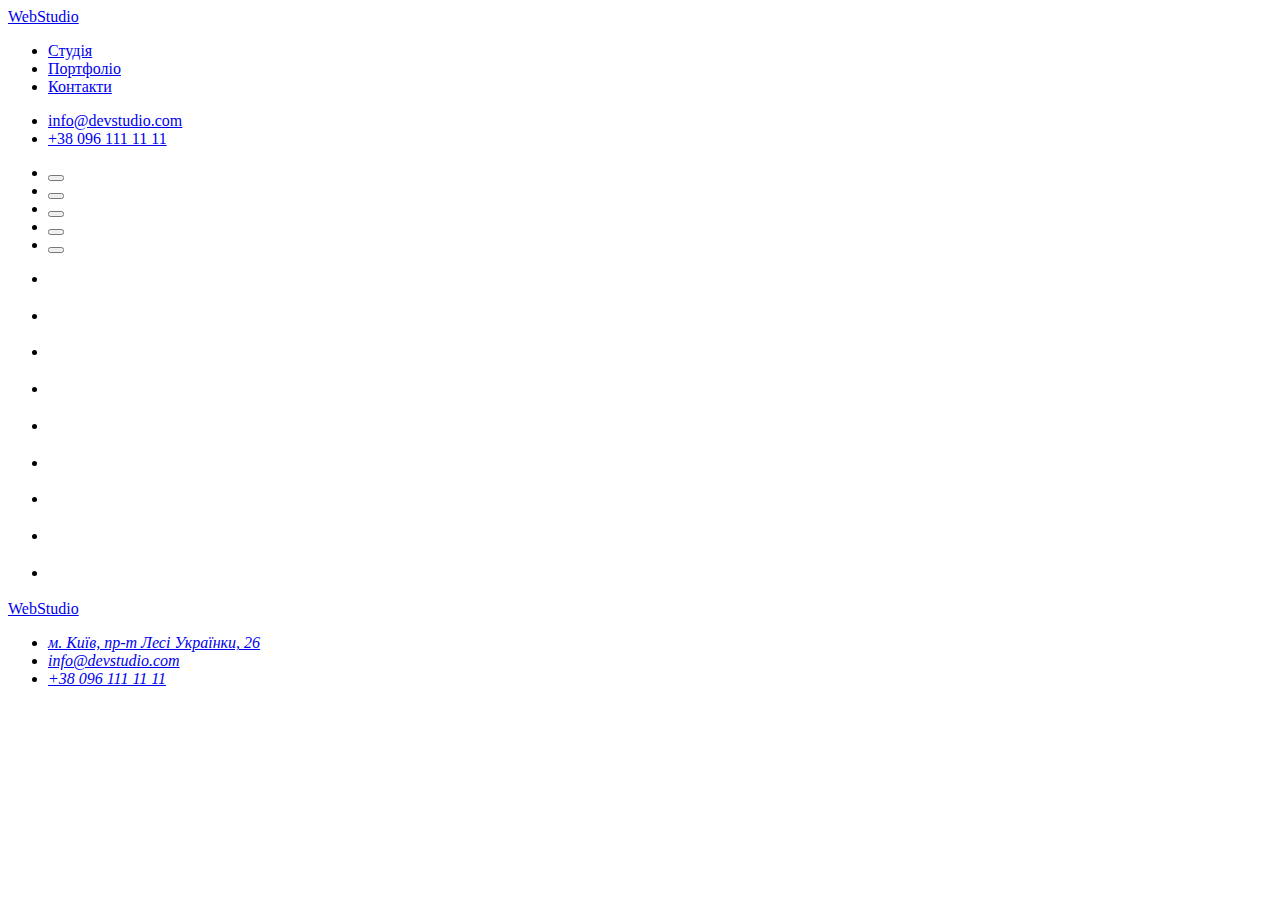
==== portfolio.html @ fc8176ef "Add files via upload" ====
<!DOCTYPE html>
<html lang="uk">
  <head>
    <meta charset="UTF-8" />
    <meta http-equiv="X-UA-Compatible" content="IE=edge" />
    <meta name="viewport" content="width=device-width, initial-scale=1.0" />
    <title>Портфоліо</title>
  </head>
  <body>
    <header>
      <nav>
        <a href="./index.html">WebStudio</a>
        <ul>
          <li><a href="./index.html">Студія</a></li>
          <li><a href="./portfolio.html">Портфоліо</a></li>
          <li><a href="#">Контакти</a></li>
        </ul>
      </nav>
      <ul>
        <li><a href="mailto:info@devstudio.com">info@devstudio.com</a></li>
        <li><a href="tel:+380961111111">+38 096 111 11 11</a></li>
      </ul>
    </header>
    <main>
        <section>
            <ul>
                <li><button type="button"></button></li>
                <li><button type="button"></button></li>
                <li><button type="button"></button></li>
                <li><button type="button"></button></li>
                <li><button type="button"></button></li>
            </ul>
        </section>
      <section><ul>
        <li>
            <img src="" alt="">
            <h3></h3>
            <p></p>
        </li>
        <li>
            <img src="" alt="">
            <h3></h3>
            <p></p>
        </li>
        <li>
            <img src="" alt="">
            <h3></h3>
            <p></p>
        </li>
        <li>
            <img src="" alt="">
            <h3></h3>
            <p></p>
        </li>
        <li>
            <img src="" alt="">
            <h3></h3>
            <p></p>
        </li>
        <li>
            <img src="" alt="">
            <h3></h3>
            <p></p>
        </li>
        <li>
            <img src="" alt="">
            <h3></h3>
            <p></p>
        </li>
        <li>
            <img src="" alt="">
            <h3></h3>
            <p></p>
        </li>
        <li>
            <img src="" alt="">
            <h3></h3>
            <p></p>
        </li>
      </ul></section>
    </main>
    <footer>
      <a href="./index.html">WebStudio</a>
      <address>
        <ul>
          <li>
            <a
              href="https://goo.gl/maps/CPtrU1FHBa2aNyZL9"
              target="_blank"
              rel="noopener noreferrer nofollow"
              >м. Київ, пр-т Лесі Українки, 26</a
            >
          </li>
          <li><a href="mailto:info@devstudio.com">info@devstudio.com</a></li>
          <li><a href="tel:+380961111111">+38 096 111 11 11</a></li>
        </ul>
      </address>
    </footer>
  </body>
</html>
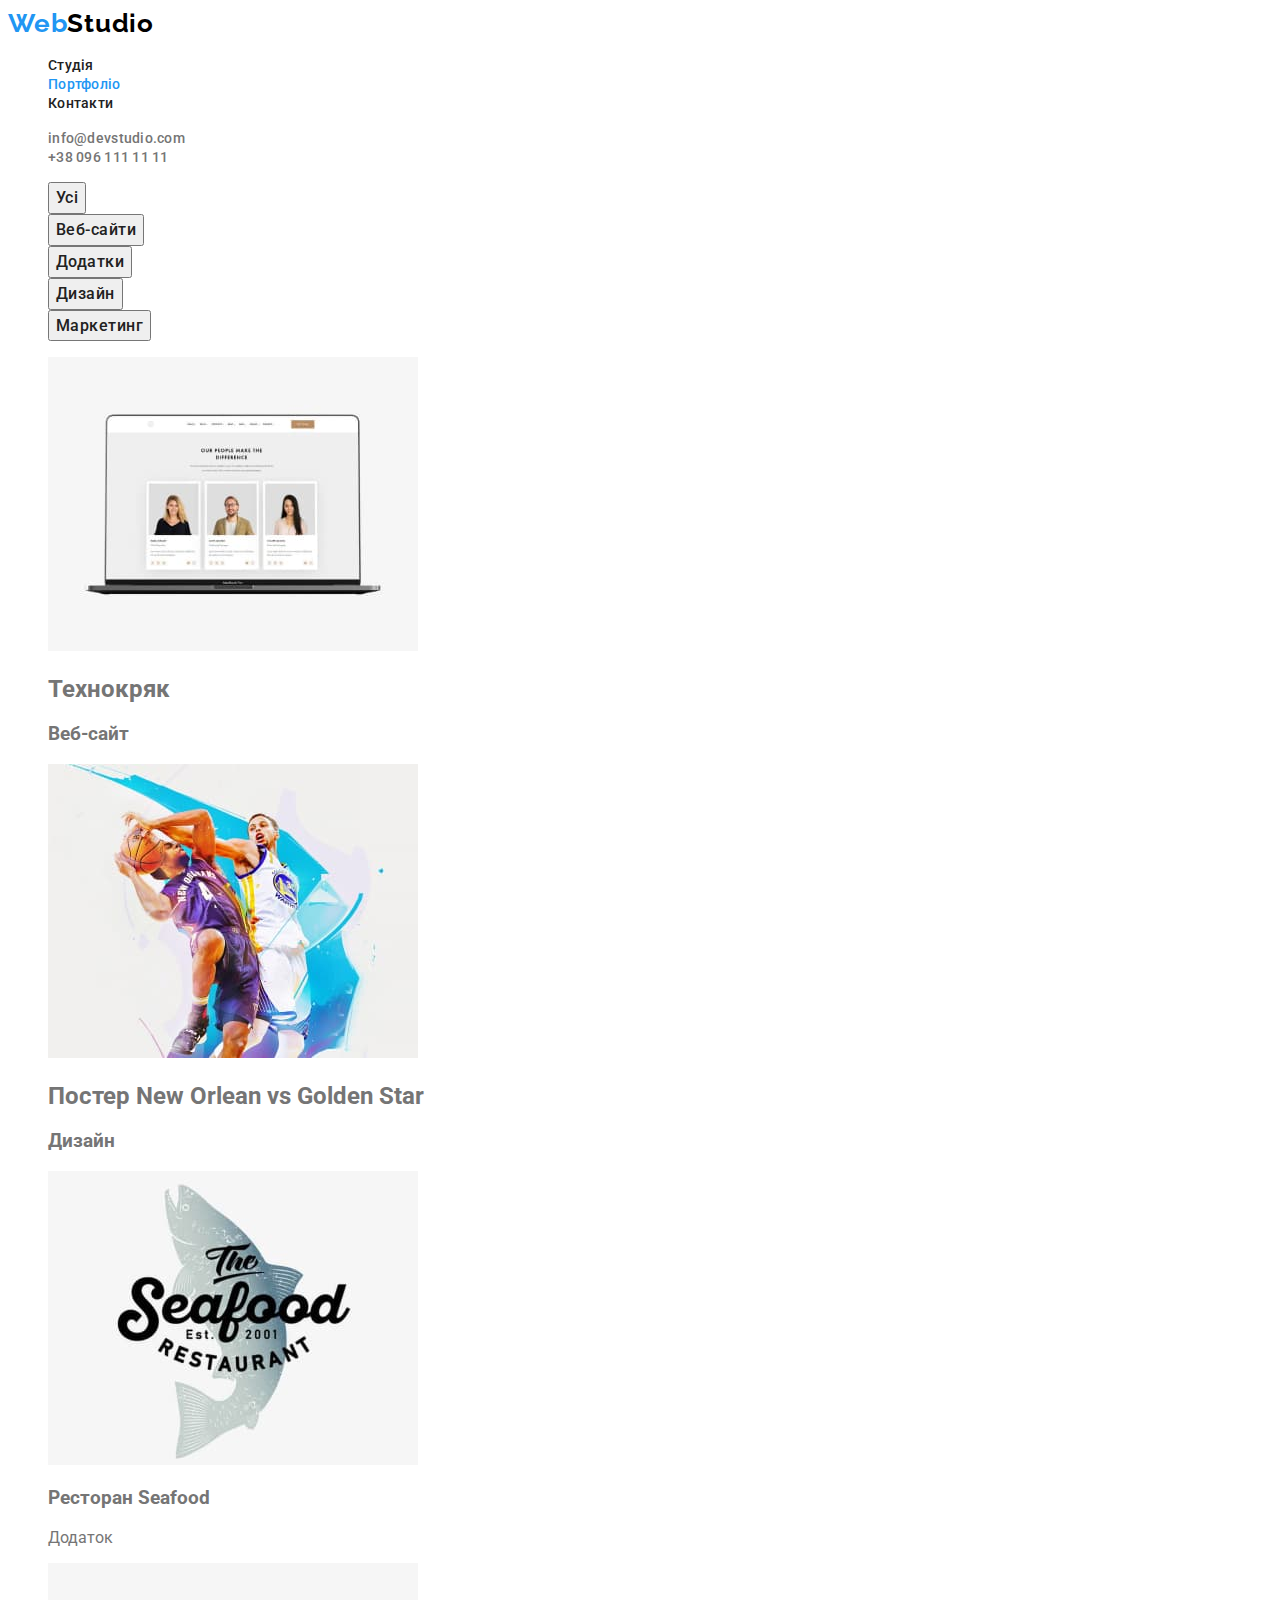
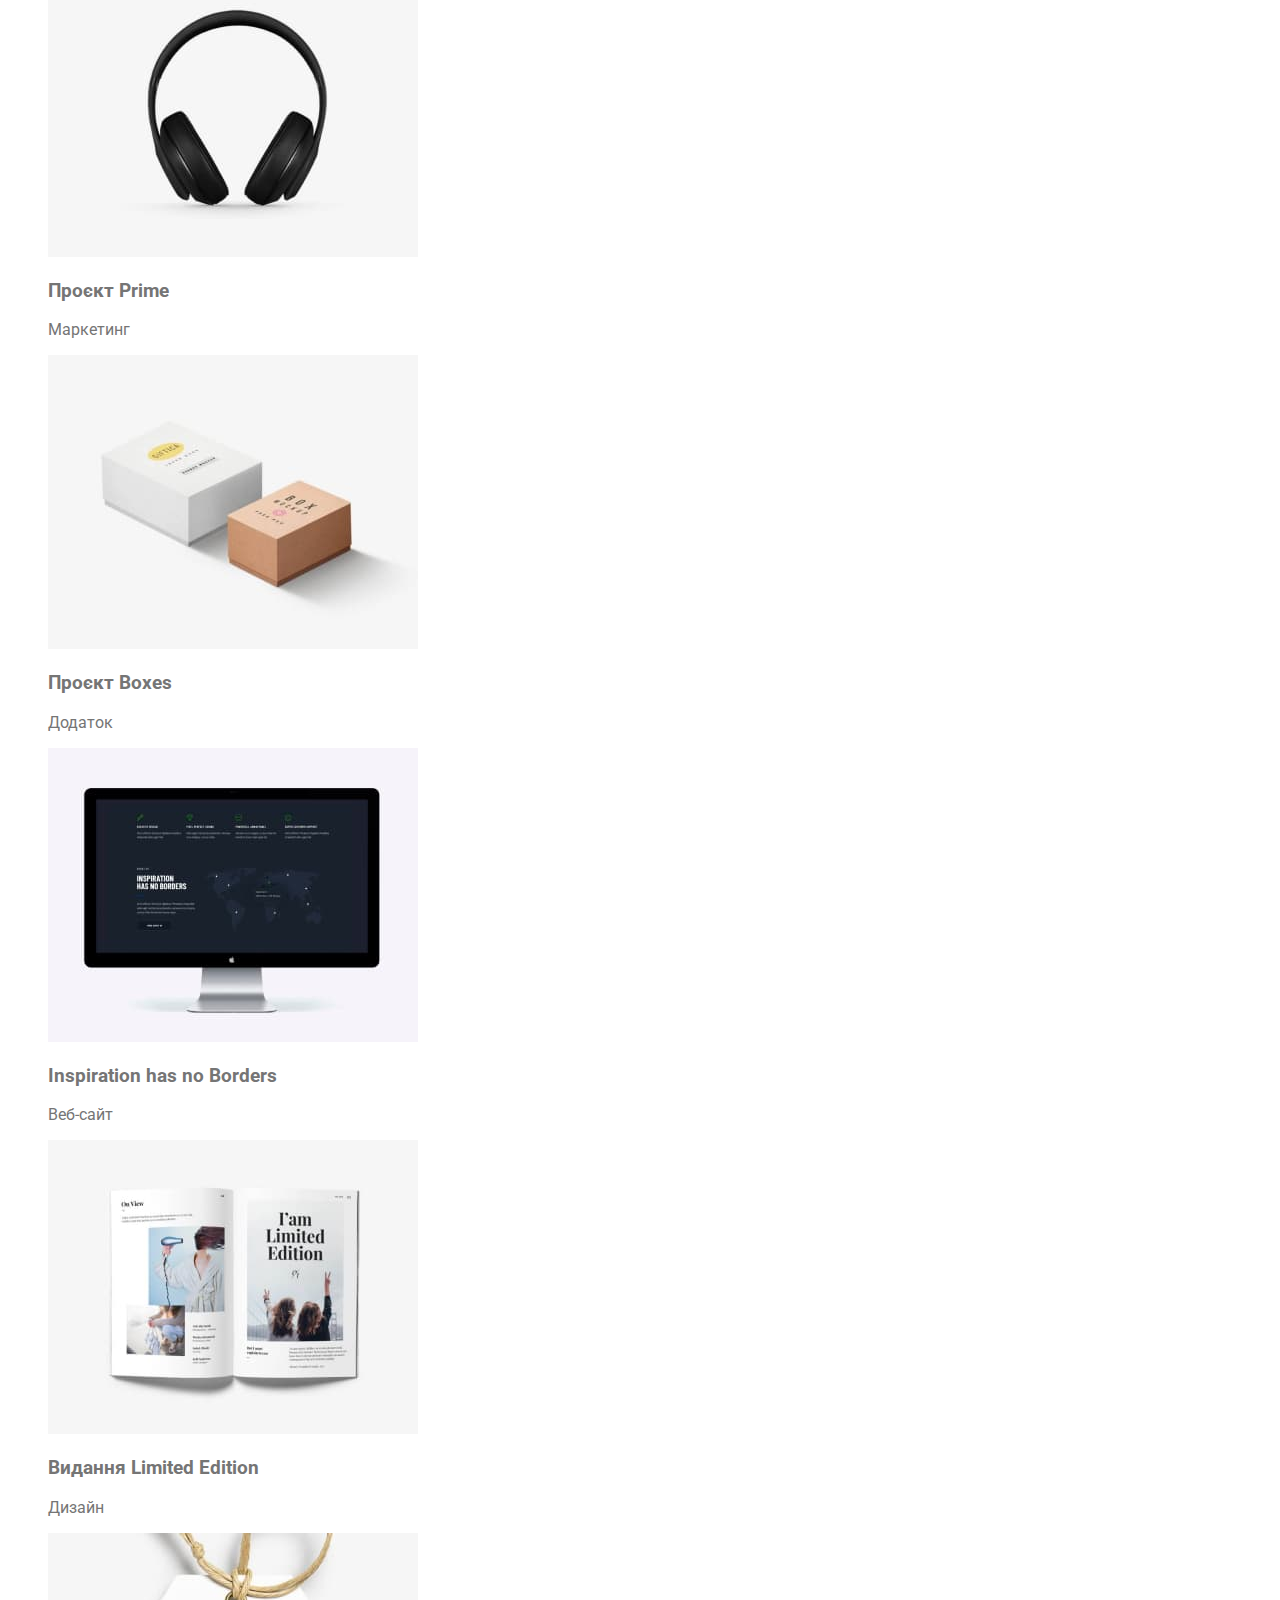
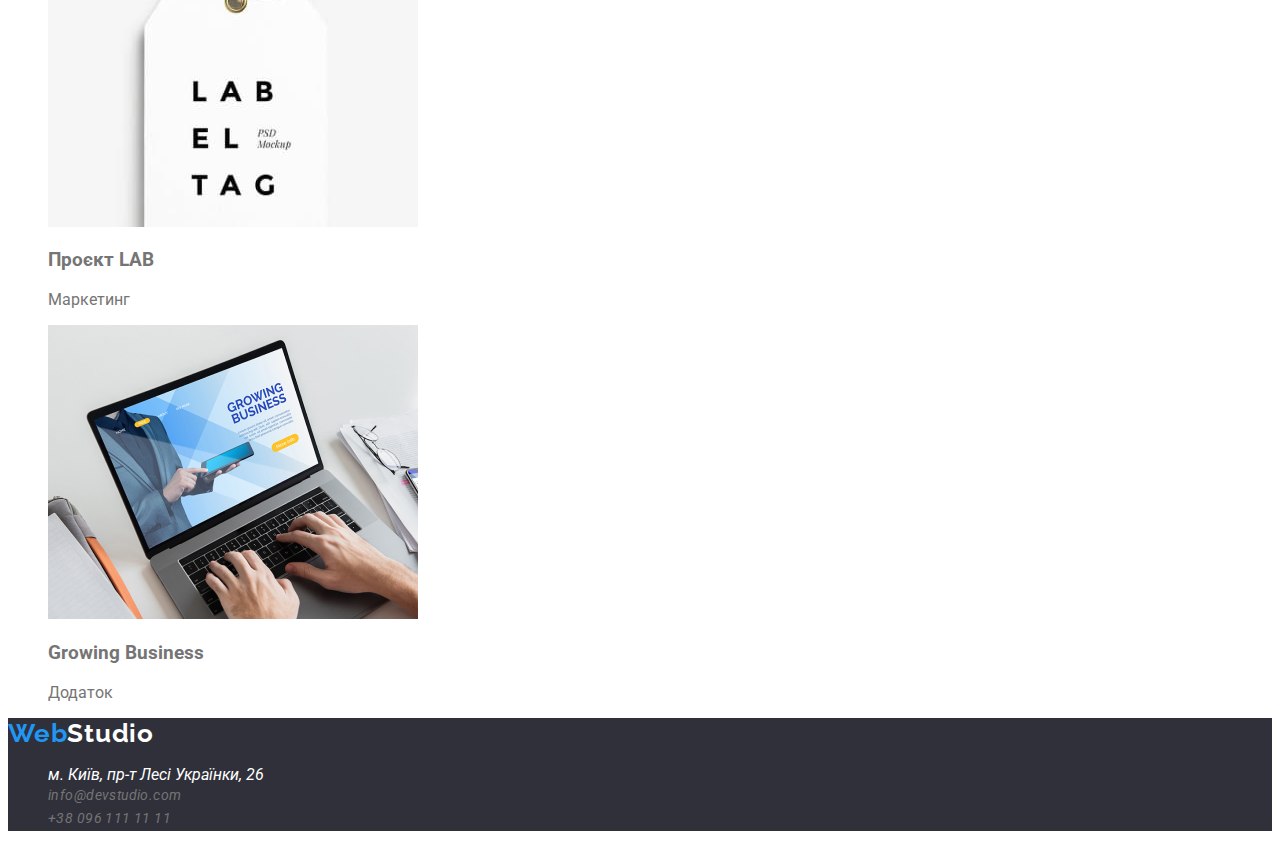
==== commit 64092b2f: "ДЗ-2 первый вариант" ====
--- a/portfolio.html
+++ b/portfolio.html
@@ -5,96 +5,134 @@
     <meta http-equiv="X-UA-Compatible" content="IE=edge" />
     <meta name="viewport" content="width=device-width, initial-scale=1.0" />
     <title>Портфоліо</title>
+    <link rel="preconnect" href="https://fonts.googleapis.com" />
+    <link rel="preconnect" href="https://fonts.gstatic.com" crossorigin />
+    <link
+      href="https://fonts.googleapis.com/css2?family=Montserrat:wght@400;700&family=Raleway:wght@700&family=Roboto:wght@400;500;700;900&display=swap"
+      rel="stylesheet"
+    />
+    <link rel="stylesheet" href="./css/styles.css" />
   </head>
-  <body>
+  <body class="page">
     <header>
-      <nav>
-        <a href="./index.html">WebStudio</a>
-        <ul>
-          <li><a href="./index.html">Студія</a></li>
-          <li><a href="./portfolio.html">Портфоліо</a></li>
-          <li><a href="#">Контакти</a></li>
+      <nav class="navigation">
+        <a href="./index.html" class="logo"
+          >Web<span class="span-logo">Studio</span></a
+        >
+        <ul class="site-navigation list">
+          <li><a href="./index.html" class="link">Студія</a></li>
+          <li><a href="./portfolio.html" class="link current">Портфоліо</a></li>
+          <li><a href="#" class="link">Контакти</a></li>
         </ul>
       </nav>
-      <ul>
-        <li><a href="mailto:info@devstudio.com">info@devstudio.com</a></li>
-        <li><a href="tel:+380961111111">+38 096 111 11 11</a></li>
+      <ul class="contacts list">
+        <li>
+          <a href="mailto:info@devstudio.com" class="contacts-link"
+            >info@devstudio.com</a
+          >
+        </li>
+        <li>
+          <a href="tel:+380961111111" class="contacts-link"
+            >+38 096 111 11 11</a
+          >
+        </li>
       </ul>
     </header>
     <main>
-        <section>
-            <ul>
-                <li><button type="button"></button></li>
-                <li><button type="button"></button></li>
-                <li><button type="button"></button></li>
-                <li><button type="button"></button></li>
-                <li><button type="button"></button></li>
-            </ul>
-        </section>
-      <section><ul>
-        <li>
-            <img src="" alt="">
-            <h3></h3>
-            <p></p>
-        </li>
-        <li>
-            <img src="" alt="">
-            <h3></h3>
-            <p></p>
-        </li>
-        <li>
-            <img src="" alt="">
-            <h3></h3>
-            <p></p>
-        </li>
-        <li>
-            <img src="" alt="">
-            <h3></h3>
-            <p></p>
-        </li>
-        <li>
-            <img src="" alt="">
-            <h3></h3>
-            <p></p>
-        </li>
-        <li>
-            <img src="" alt="">
-            <h3></h3>
-            <p></p>
-        </li>
-        <li>
-            <img src="" alt="">
-            <h3></h3>
-            <p></p>
-        </li>
-        <li>
-            <img src="" alt="">
-            <h3></h3>
-            <p></p>
-        </li>
-        <li>
-            <img src="" alt="">
-            <h3></h3>
-            <p></p>
-        </li>
-      </ul></section>
+      <section class="studio-section">
+        <h1 class="visually-hidden">Наші роботи</h1>
+        <ul class="list">
+          <li><button type="button" class="studio-section-btn">Усі</button></li>
+          <li><button type="button" class="studio-section-btn">Веб-сайти</button></li>
+          <li><button type="button" class="studio-section-btn">Додатки</button></li>
+          <li><button type="button" class="studio-section-btn">Дизайн</button></li>
+          <li><button type="button" class="studio-section-btn">Маркетинг</button></li>
+        </ul>
+        <ul class="list">
+          <li>
+            <img src="./images/site.jpg" alt="сайт на ноутбуці" />
+            <h2>Технокряк</h2>
+            <h3>Веб-сайт</h3>
+          </li>
+          <li>
+            <img
+              src="./images/design.jpg"
+              alt="дизайн постеру два баскетболісти з м'ячем"
+            />
+            <h2>Постер New Orlean vs Golden Star</h2>
+            <h3>Дизайн</h3>
+          </li>
+          <li>
+            <img
+              src="./images/design-app.jpg"
+              alt="додаток для ресторану риба"
+            />
+            <h3>Ресторан Seafood</h3>
+            <p>Додаток</p>
+          </li>
+          <li>
+            <img src="./images/headphones.jpg" alt="Навушники" />
+            <h3>Проєкт Prime</h3>
+            <p>Маркетинг</p>
+          </li>
+          <li>
+            <img src="./images/boxes-app.jpg" alt="Додаток дві коробки" />
+            <h3>Проєкт Boxes</h3>
+            <p>Додаток</p>
+          </li>
+          <li>
+            <img src="./images/site2.jpg" alt="зображення сайта на моніторі" />
+            <h3>Inspiration has no Borders</h3>
+            <p>Веб-сайт</p>
+          </li>
+          <li>
+            <img src="./images/magazine.jpg" alt="дизайн журналу" />
+            <h3>Видання Limited Edition</h3>
+            <p>Дизайн</p>
+          </li>
+          <li>
+            <img src="./images/tag.jpg" alt="бірка із літерами" />
+            <h3>Проєкт LAB</h3>
+            <p>Маркетинг</p>
+          </li>
+          <li>
+            <img
+              src="./images/design-app2.jpg"
+              alt="додаток відкритий на ноутбуці"
+            />
+            <h3>Growing Business</h3>
+            <p>Додаток</p>
+          </li>
+        </ul>
+      </section>
     </main>
-    <footer>
-      <a href="./index.html">WebStudio</a>
+    <footer class="footer">
+      <a href="./index.html" class="footer-logo footer-link"
+        ><span class="footer-span">Web</span>Studio</a
+      >
       <address>
-        <ul>
+        <ul class="list">
           <li>
             <a
               href="https://goo.gl/maps/CPtrU1FHBa2aNyZL9"
               target="_blank"
               rel="noopener noreferrer nofollow"
+              class="footer-link"
               >м. Київ, пр-т Лесі Українки, 26</a
             >
           </li>
-          <li><a href="mailto:info@devstudio.com">info@devstudio.com</a></li>
-          <li><a href="tel:+380961111111">+38 096 111 11 11</a></li>
+          <li>
+            <a href="mailto:info@devstudio.com" class="footer-contacts"
+              >info@devstudio.com</a
+            >
+          </li>
+          <li>
+            <a href="tel:+380961111111" class="footer-contacts"
+              >+38 096 111 11 11</a
+            >
+          </li>
         </ul>
       </address>
     </footer>
   </body>
-</html>+</html>
--- a/css/styles.css
+++ b/css/styles.css
@@ -0,0 +1,209 @@
+/* цвет основного текста #757575 */
+/* цвет вторичного текста #212121 */
+/* белый цвет #ffffff */
+/* акцент #2196F3 */
+/* вторичный цвет фона #f5f4fA */
+/* третичный цвет фона #2f303a */
+/* вторичный цвет лого #000000 */
+
+:root {
+  --primary-text-color: #757575;
+  --secondary-text-color: #212121;
+  --accent-color: #2196f3;
+  --primary-white-color: #ffffff;
+  --secondary-bg-color: #f5f4fa;
+  --tertiary-bg-color: #2f303a;
+  --secondary-link-color: gba(255, 255, 255, 0.6);
+  --secondary-logo-color: #000000;
+}
+.list {
+  list-style: none;
+}
+a {
+  text-decoration: none;
+}
+
+/* page styles */
+
+.page {
+  font-family: "roboto", sans-serif;
+
+  background-color: var(--primary-white-color);
+  color: var(--primary-text-color);
+}
+
+/* header styles */
+
+.logo {
+  color: var(--accent-color);
+
+  font-family: "Raleway";
+  font-weight: 700;
+  font-size: 26px;
+  line-height: 1.19;
+  letter-spacing: 0.03em;
+}
+.span-logo {
+  color: var(--secondary-logo-color);
+}
+.navigation .link {
+  color: var(--secondary-text-color);
+
+  font-weight: 500;
+  font-size: 14px;
+  line-height: 1.14;
+  letter-spacing: 0.02em;
+}
+.contacts .contacts-link {
+  font-weight: 500;
+  font-size: 14px;
+  line-height: 1.14;
+  letter-spacing: 0.02em;
+
+  color: var(--primary-text-color);
+}
+
+.navigation .link:hover,
+.navigation .link:focus,
+.contacts .contacts-link:hover,
+.contacts .contacts-link:focus {
+  color: var(--accent-color);
+}
+
+.site-navigation .link.current {
+  color: var(--accent-color)
+}
+
+/* main styles */
+
+.hero {
+  background-color: var(--tertiary-bg-color);
+  color: var(--primary-white-color);
+  font-weight: 900;
+  font-size: 44px;
+  line-height: 1.36;
+  text-align: center;
+  letter-spacing: 0.06em;
+  text-transform: uppercase;
+}
+.hero-btn {
+  background-color: var(--accent-color);
+  color: var(--primary-white-color);
+  cursor: pointer;
+  font-family: "Roboto";
+  font-style: normal;
+  font-weight: 700;
+  font-size: 16px;
+  line-height: 1.87;
+  display: flex;
+  align-items: center;
+  text-align: center;
+  letter-spacing: 0.06em;
+}
+
+.title {
+  color: var(--secondary-text-color);
+
+  font-weight: 700;
+  font-size: 14px;
+  line-height: 1.14;
+  letter-spacing: 0.03em;
+}
+
+.subtitle {
+  
+  font-size: 14px;
+  line-height: 1.71;
+  letter-spacing: 0.03em;
+}
+
+.caption,
+.headline {
+  color: var(--secondary-text-color);
+  font-weight: 700;
+  font-size: 36px;
+  line-height: 1.16;
+  text-align: center;
+  letter-spacing: 0.03em;
+}
+
+.team {
+  background-color: var(--secondary-bg-color);
+}
+
+.headline-title {
+  color: var(--secondary-text-color);
+  font-weight: 500;
+  font-size: 16px;
+  line-height: 1.18;
+  text-align: center;
+  letter-spacing: 0.03em;
+}
+
+.headline-subtitle {
+
+  font-size: 16px;
+  line-height: 1.18;
+  text-align: center;
+  letter-spacing: 0.03em;
+}
+
+/* studio main */
+
+.studio-section-btn {
+  color: var(--secondary-text-color);
+  cursor: pointer;
+  font-family: "Roboto";
+  font-style: normal;
+  font-weight: 500;
+  font-size: 16px;
+  line-height: 1.62;
+  text-align: center;
+  letter-spacing: 0.03em;
+}
+
+.studio-section-btn:hover,
+.studio-section-btn:focus {
+  background-color:var(--accent-color);
+  color: var(--primary-white-color);
+}
+
+/* footer styles */
+
+.footer {
+  background-color: var(--tertiary-bg-color);
+}
+
+.footer-logo {
+  font-family: "Raleway";
+  font-weight: 700;
+  font-size: 26px;
+  line-height: 1.19;
+  letter-spacing: 0.03em;
+}
+.footer-span {
+  color: var(--accent-color);
+}
+.footer-link {
+  color: var(--primary-white-color);
+}
+.footer-contacts {
+  color: var(--secondary-link-color);
+
+  font-size: 14px;
+  line-height: 1.71;
+  letter-spacing: 0.03em;
+}
+
+.visually-hidden {
+  position: absolute;
+  white-space: nowrap;
+  width: 1px;
+  height: 1px;
+  overflow: hidden;
+  border: 0;
+  padding: 0;
+  clip: rect(0 0 0 0);
+  clip-path: inset(50%);
+  margin: -1px;
+}
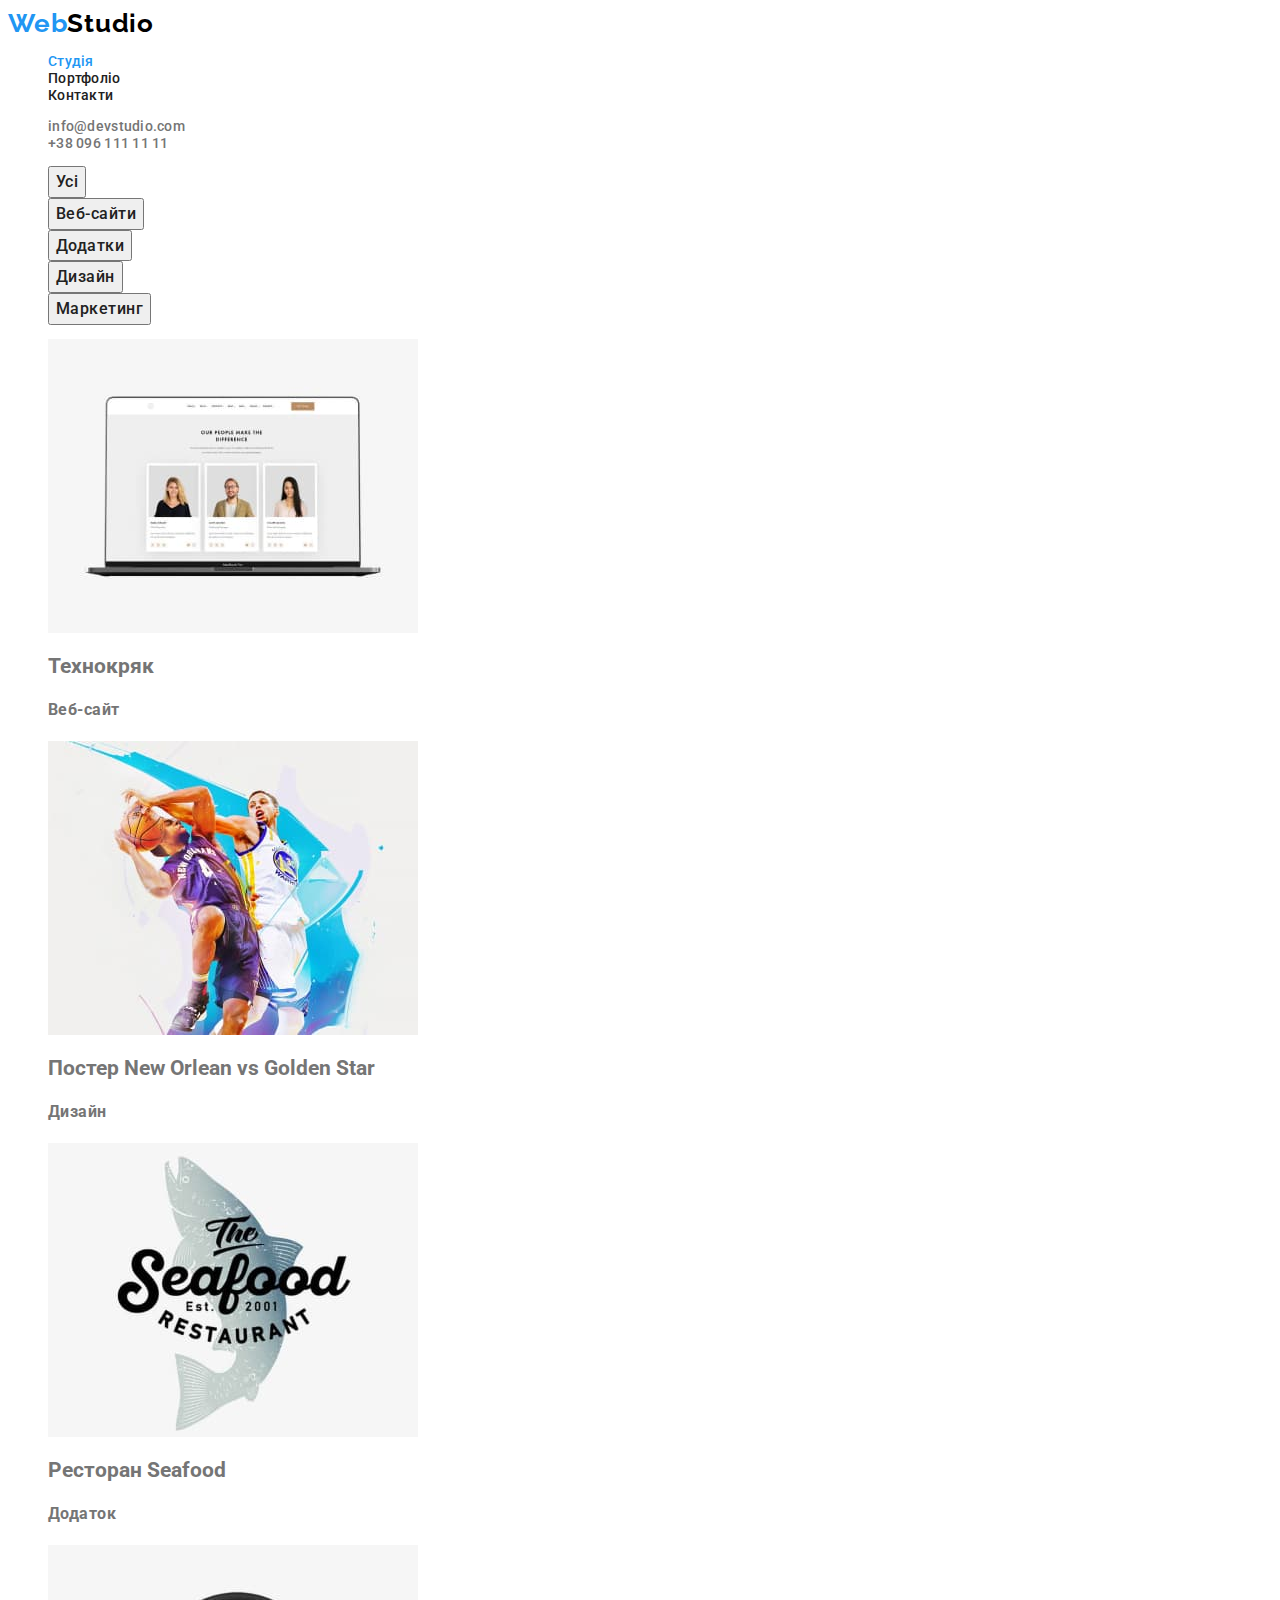
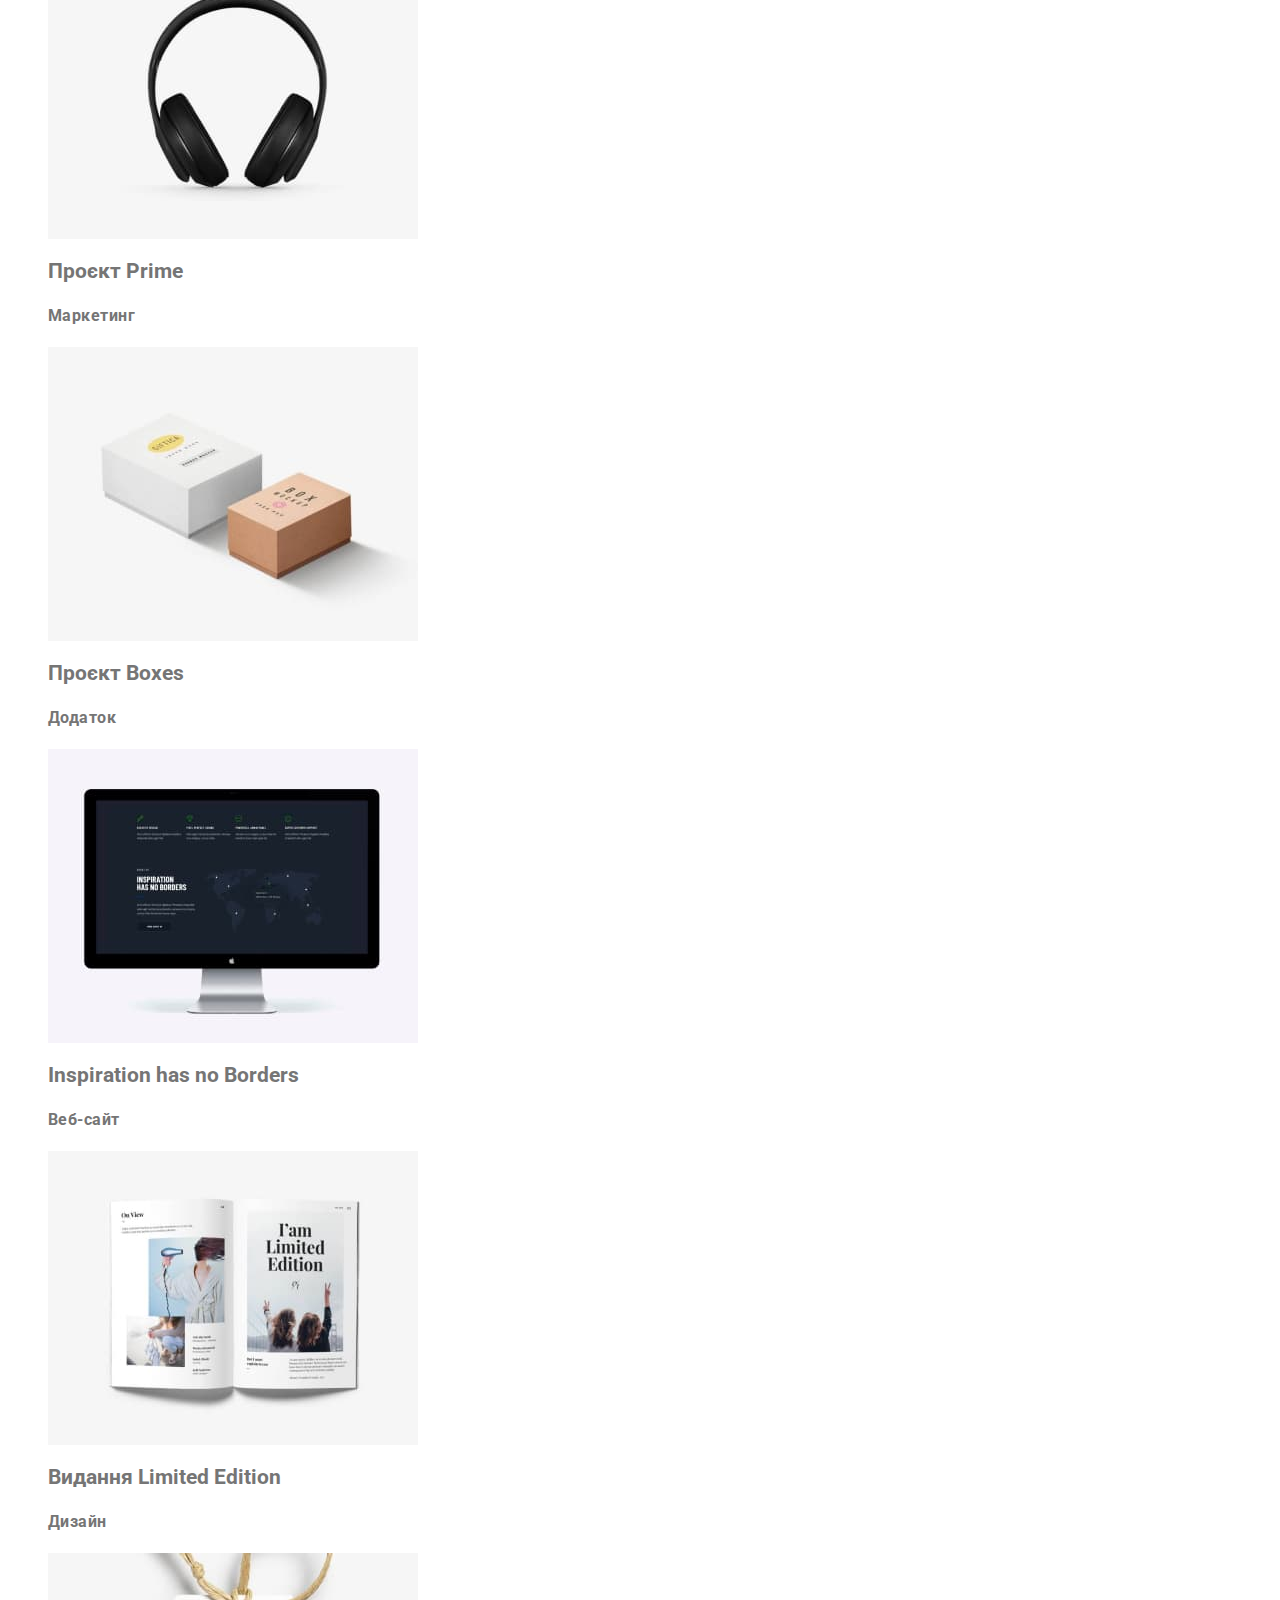
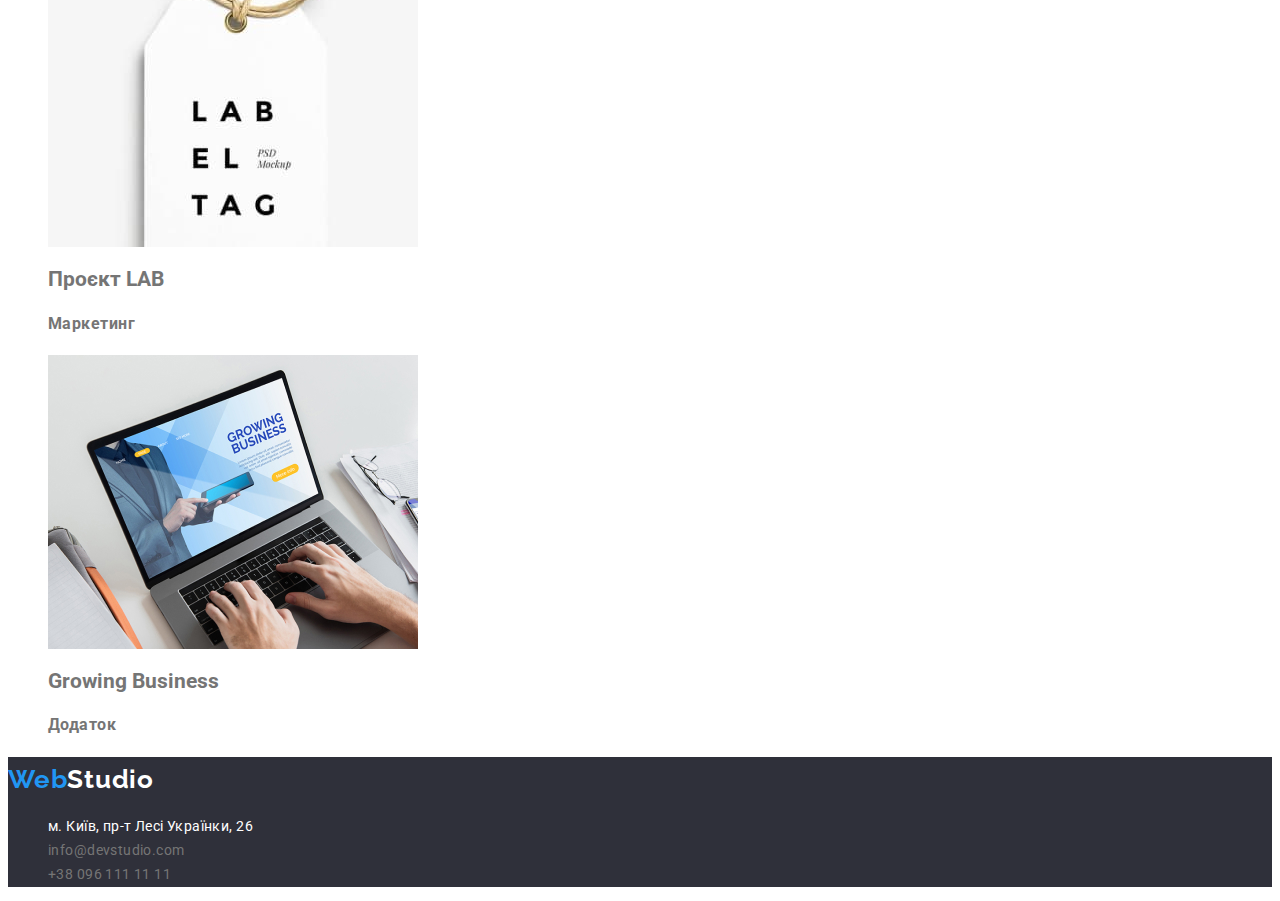
==== commit f3a98a66: "исправление правок1" ====
--- a/portfolio.html
+++ b/portfolio.html
@@ -20,8 +20,8 @@
           >Web<span class="span-logo">Studio</span></a
         >
         <ul class="site-navigation list">
-          <li><a href="./index.html" class="link">Студія</a></li>
-          <li><a href="./portfolio.html" class="link current">Портфоліо</a></li>
+          <li><a href="./index.html" class="link current">Студія</a></li>
+          <li><a href="./portfolio.html" class="link">Портфоліо</a></li>
           <li><a href="#" class="link">Контакти</a></li>
         </ul>
       </nav>
@@ -39,69 +39,69 @@
       </ul>
     </header>
     <main>
-      <section class="studio-section">
+      <section class="portfolio-section">
         <h1 class="visually-hidden">Наші роботи</h1>
         <ul class="list">
-          <li><button type="button" class="studio-section-btn">Усі</button></li>
-          <li><button type="button" class="studio-section-btn">Веб-сайти</button></li>
-          <li><button type="button" class="studio-section-btn">Додатки</button></li>
-          <li><button type="button" class="studio-section-btn">Дизайн</button></li>
-          <li><button type="button" class="studio-section-btn">Маркетинг</button></li>
+          <li><button type="button" class="portfolio-section-btn">Усі</button></li>
+          <li><button type="button" class="portfolio-section-btn">Веб-сайти</button></li>
+          <li><button type="button" class="portfolio-section-btn">Додатки</button></li>
+          <li><button type="button" class="portfolio-section-btn">Дизайн</button></li>
+          <li><button type="button" class="portfolio-section-btn">Маркетинг</button></li>
         </ul>
         <ul class="list">
           <li>
             <img src="./images/site.jpg" alt="сайт на ноутбуці" />
-            <h2>Технокряк</h2>
-            <h3>Веб-сайт</h3>
+            <h2 class="project-title">Технокряк</h2>
+            <h3 class="project-name">Веб-сайт</h3>
           </li>
           <li>
             <img
               src="./images/design.jpg"
               alt="дизайн постеру два баскетболісти з м'ячем"
             />
-            <h2>Постер New Orlean vs Golden Star</h2>
-            <h3>Дизайн</h3>
+            <h2 class="project-title">Постер New Orlean vs Golden Star</h2>
+            <h3 class="project-name">Дизайн</h3>
           </li>
           <li>
             <img
               src="./images/design-app.jpg"
               alt="додаток для ресторану риба"
             />
-            <h3>Ресторан Seafood</h3>
-            <p>Додаток</p>
+            <h2 class="project-title">Ресторан Seafood</h2>
+            <h3 class="project-name">Додаток</h3>
           </li>
           <li>
             <img src="./images/headphones.jpg" alt="Навушники" />
-            <h3>Проєкт Prime</h3>
-            <p>Маркетинг</p>
+            <h2 class="project-title">Проєкт Prime</h2>
+            <h3 class="project-name">Маркетинг</h3>
           </li>
           <li>
             <img src="./images/boxes-app.jpg" alt="Додаток дві коробки" />
-            <h3>Проєкт Boxes</h3>
-            <p>Додаток</p>
+            <h2 class="project-title">Проєкт Boxes</h2>
+            <h3 class="project-name">Додаток</h3>
           </li>
           <li>
             <img src="./images/site2.jpg" alt="зображення сайта на моніторі" />
-            <h3>Inspiration has no Borders</h3>
-            <p>Веб-сайт</p>
+            <h2 class="project-title">Inspiration has no Borders</h2>
+            <h3 class="project-name">Веб-сайт</h3>
           </li>
           <li>
             <img src="./images/magazine.jpg" alt="дизайн журналу" />
-            <h3>Видання Limited Edition</h3>
-            <p>Дизайн</p>
+            <h2 class="project-title">Видання Limited Edition</h2>
+            <h3 class="project-name">Дизайн</h3>
           </li>
           <li>
             <img src="./images/tag.jpg" alt="бірка із літерами" />
-            <h3>Проєкт LAB</h3>
-            <p>Маркетинг</p>
+            <h2 class="project-title">Проєкт LAB</h2>
+            <h3 class="project-name">Маркетинг</h3>
           </li>
           <li>
             <img
               src="./images/design-app2.jpg"
               alt="додаток відкритий на ноутбуці"
             />
-            <h3>Growing Business</h3>
-            <p>Додаток</p>
+            <h2 class="project-title">Growing Business</h2>
+            <h3 class="project-name">Додаток</h3>
           </li>
         </ul>
       </section>
@@ -110,7 +110,7 @@
       <a href="./index.html" class="footer-logo footer-link"
         ><span class="footer-span">Web</span>Studio</a
       >
-      <address>
+      <address class="address">
         <ul class="list">
           <li>
             <a
@@ -122,12 +122,12 @@
             >
           </li>
           <li>
-            <a href="mailto:info@devstudio.com" class="footer-contacts"
+            <a href="mailto:info@devstudio.com" class="footer-contacts contacts-link"
               >info@devstudio.com</a
             >
           </li>
           <li>
-            <a href="tel:+380961111111" class="footer-contacts"
+            <a href="tel:+380961111111" class="footer-contacts contacts-link"
               >+38 096 111 11 11</a
             >
           </li>
--- a/css/styles.css
+++ b/css/styles.css
@@ -27,7 +27,7 @@
 
 .page {
   font-family: "roboto", sans-serif;
-
+  font-size: 14px;
   background-color: var(--primary-white-color);
   color: var(--primary-text-color);
 }
@@ -50,13 +50,13 @@
   color: var(--secondary-text-color);
 
   font-weight: 500;
-  font-size: 14px;
+
   line-height: 1.14;
   letter-spacing: 0.02em;
 }
 .contacts .contacts-link {
   font-weight: 500;
-  font-size: 14px;
+
   line-height: 1.14;
   letter-spacing: 0.02em;
 
@@ -65,19 +65,22 @@
 
 .navigation .link:hover,
 .navigation .link:focus,
-.contacts .contacts-link:hover,
-.contacts .contacts-link:focus {
+.contacts-link:hover,
+.contacts-link:focus {
   color: var(--accent-color);
 }
 
 .site-navigation .link.current {
-  color: var(--accent-color)
+  color: var(--accent-color);
 }
 
 /* main styles */
 
 .hero {
   background-color: var(--tertiary-bg-color);
+}
+
+.hero-title {
   color: var(--primary-white-color);
   font-weight: 900;
   font-size: 44px;
@@ -86,6 +89,7 @@
   letter-spacing: 0.06em;
   text-transform: uppercase;
 }
+
 .hero-btn {
   background-color: var(--accent-color);
   color: var(--primary-white-color);
@@ -104,23 +108,18 @@
 .title {
   color: var(--secondary-text-color);
 
-  font-weight: 700;
-  font-size: 14px;
   line-height: 1.14;
   letter-spacing: 0.03em;
 }
 
 .subtitle {
-  
-  font-size: 14px;
   line-height: 1.71;
   letter-spacing: 0.03em;
 }
 
-.caption,
-.headline {
-  color: var(--secondary-text-color);
-  font-weight: 700;
+.section-title {
+  color: var(--secondary-text-color);
+
   font-size: 36px;
   line-height: 1.16;
   text-align: center;
@@ -131,7 +130,7 @@
   background-color: var(--secondary-bg-color);
 }
 
-.headline-title {
+.team-name {
   color: var(--secondary-text-color);
   font-weight: 500;
   font-size: 16px;
@@ -140,17 +139,16 @@
   letter-spacing: 0.03em;
 }
 
-.headline-subtitle {
-
+.team-position {
   font-size: 16px;
   line-height: 1.18;
   text-align: center;
   letter-spacing: 0.03em;
 }
 
-/* studio main */
-
-.studio-section-btn {
+/* portfolio main */
+
+.portfolio-section-btn {
   color: var(--secondary-text-color);
   cursor: pointer;
   font-family: "Roboto";
@@ -162,10 +160,24 @@
   letter-spacing: 0.03em;
 }
 
-.studio-section-btn:hover,
-.studio-section-btn:focus {
-  background-color:var(--accent-color);
-  color: var(--primary-white-color);
+.portfolio-section-btn:hover,
+.portfolio-section-btn:focus {
+  background-color: var(--accent-color);
+  color: var(--primary-white-color);
+}
+
+.porject-title {
+  font-size: 18px;
+line-height: 2;
+letter-spacing: 0.06em;
+
+color: var(--secondary-text-color);
+}
+
+.project-name {
+  font-size: 16px;
+line-height: 1.88;
+letter-spacing: 0.03em;
 }
 
 /* footer styles */
@@ -184,13 +196,18 @@
 .footer-span {
   color: var(--accent-color);
 }
+
+.address {
+  font-style: normal;
+}
 .footer-link {
   color: var(--primary-white-color);
+  line-height: 1.71;
+  letter-spacing: 0.03em;
 }
 .footer-contacts {
   color: var(--secondary-link-color);
 
-  font-size: 14px;
   line-height: 1.71;
   letter-spacing: 0.03em;
 }
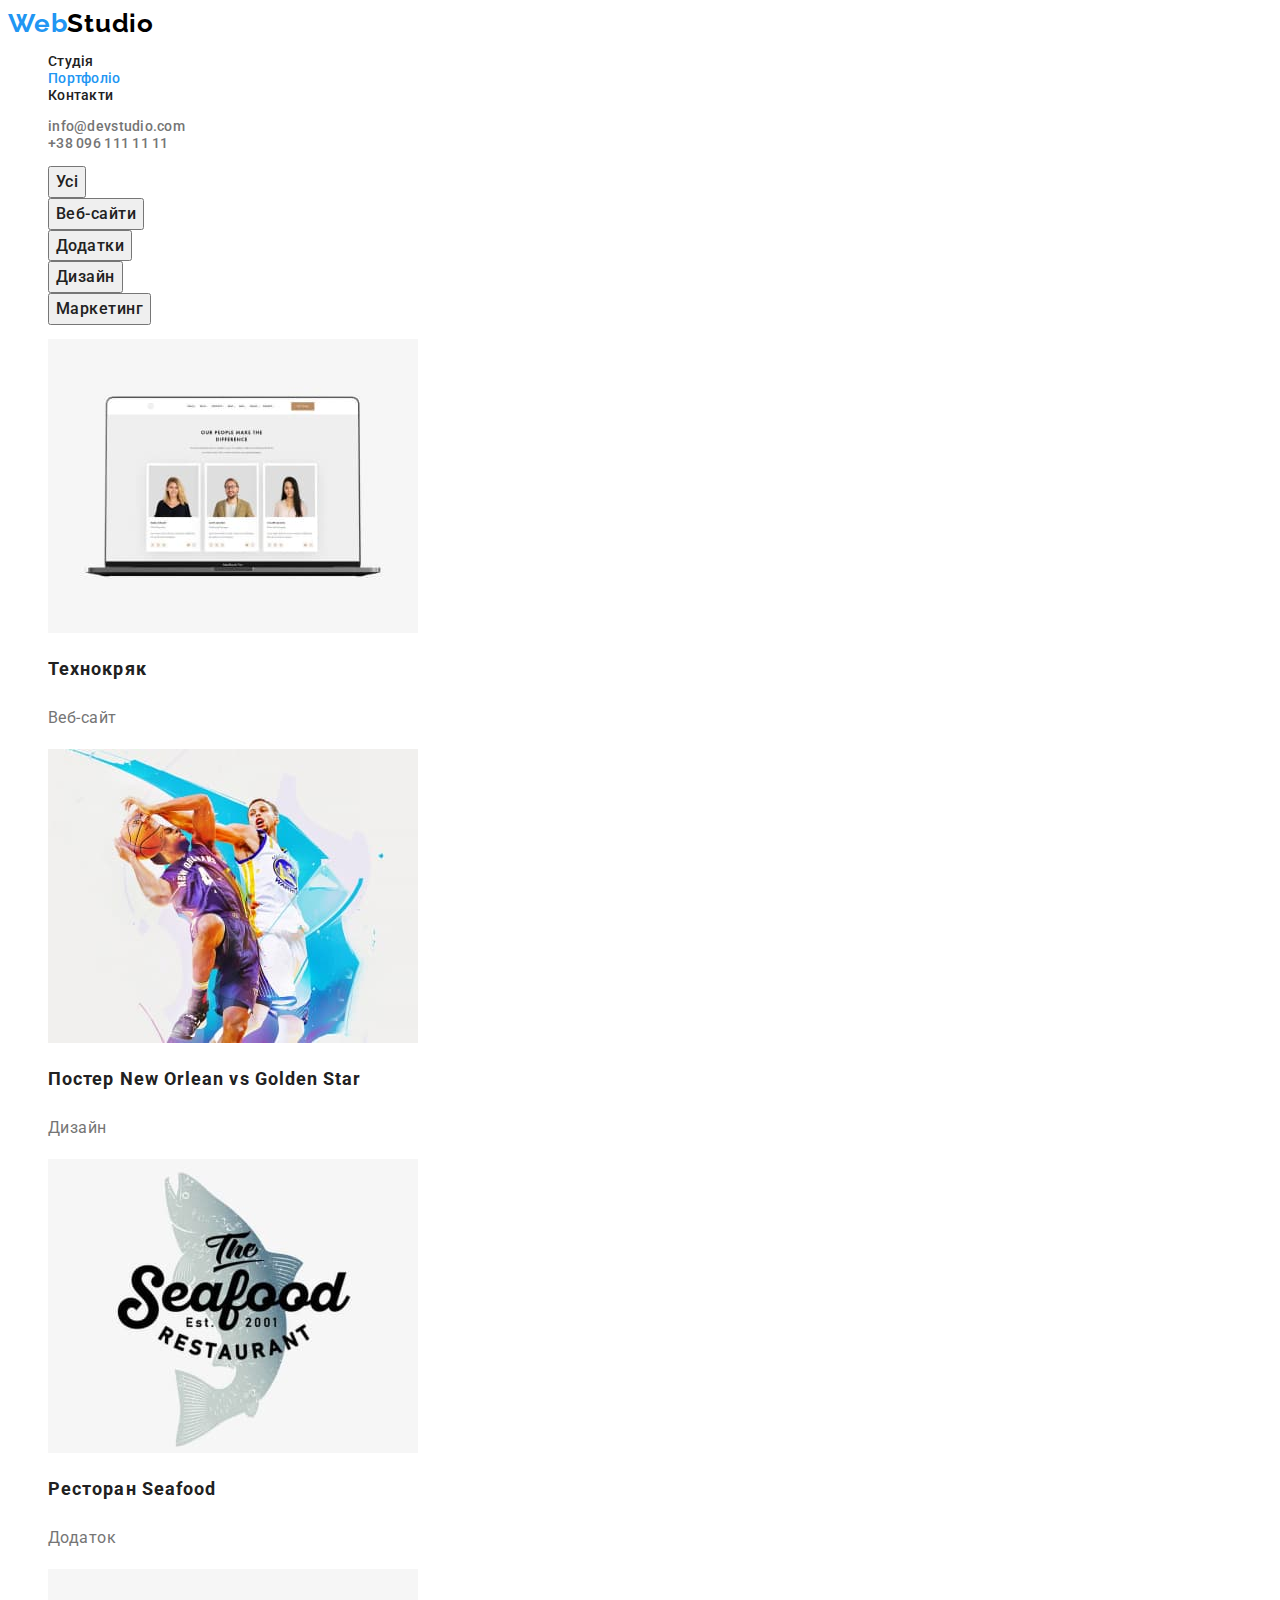
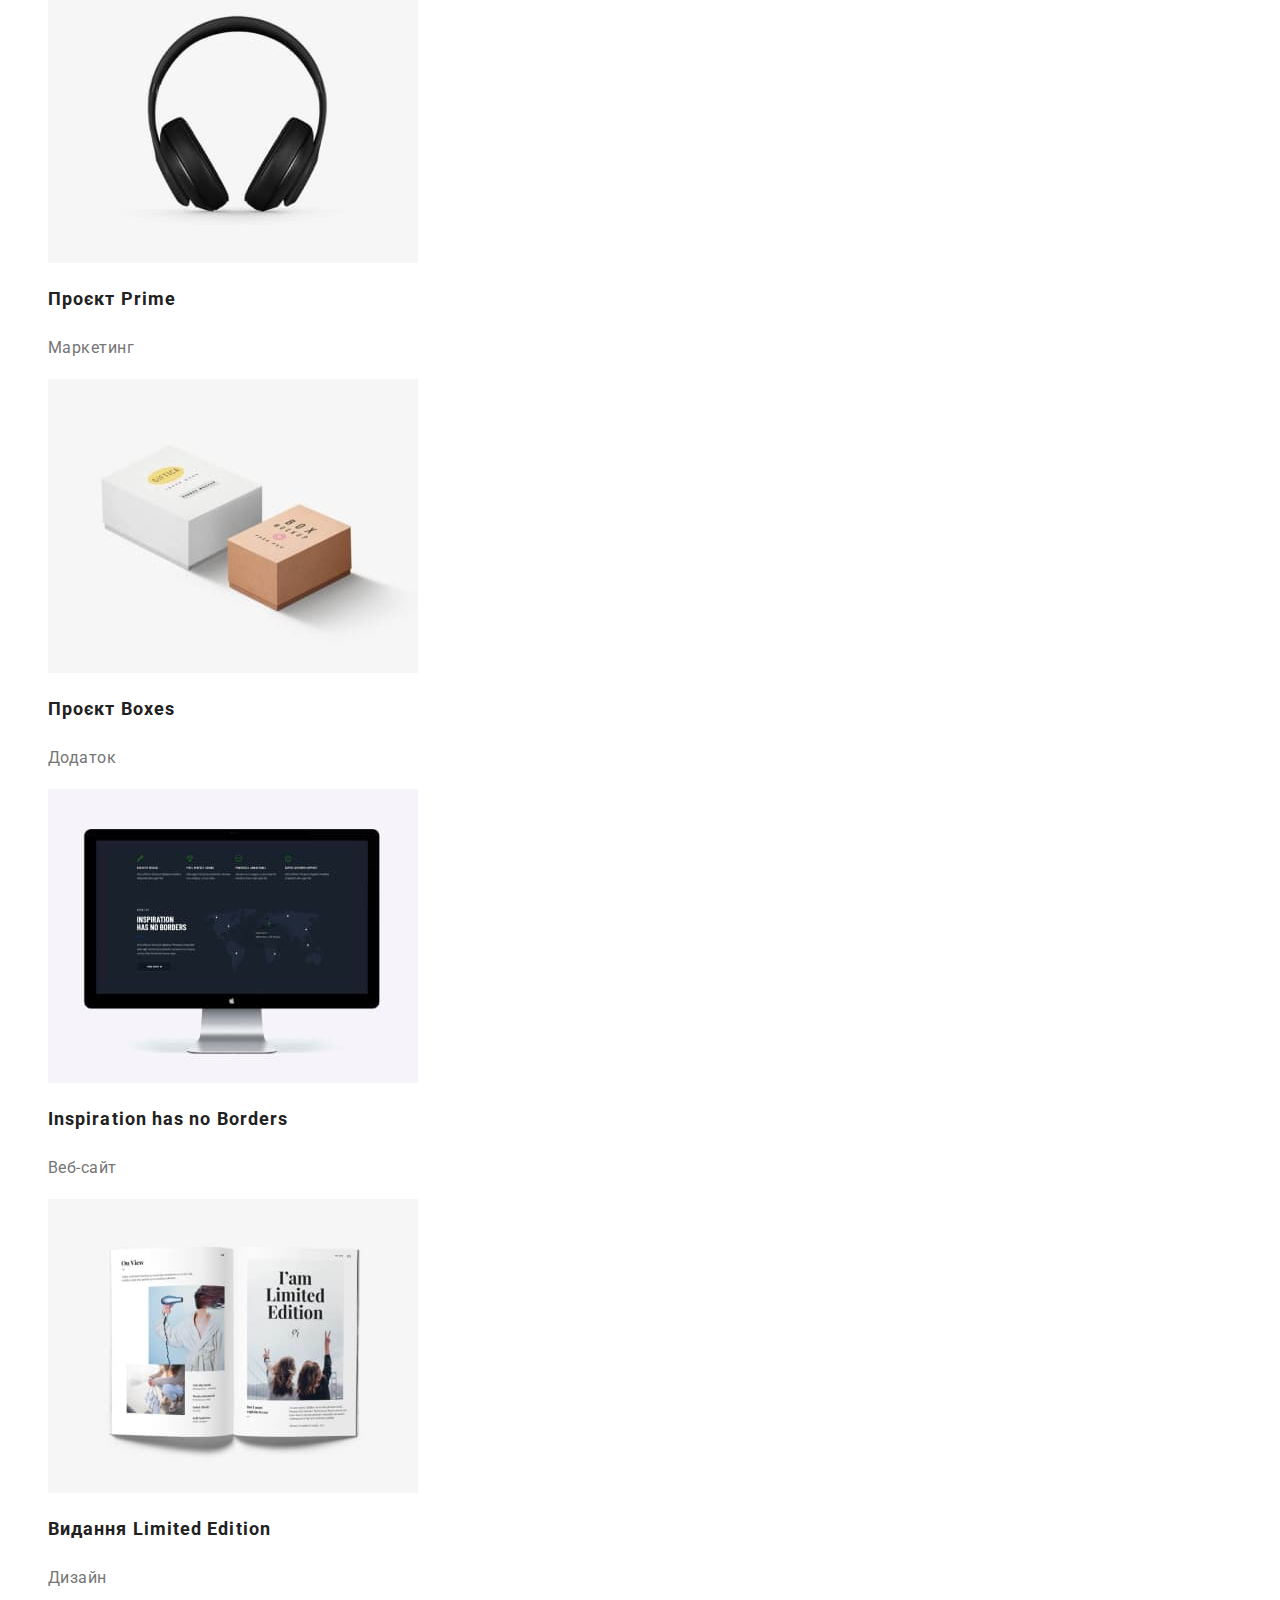
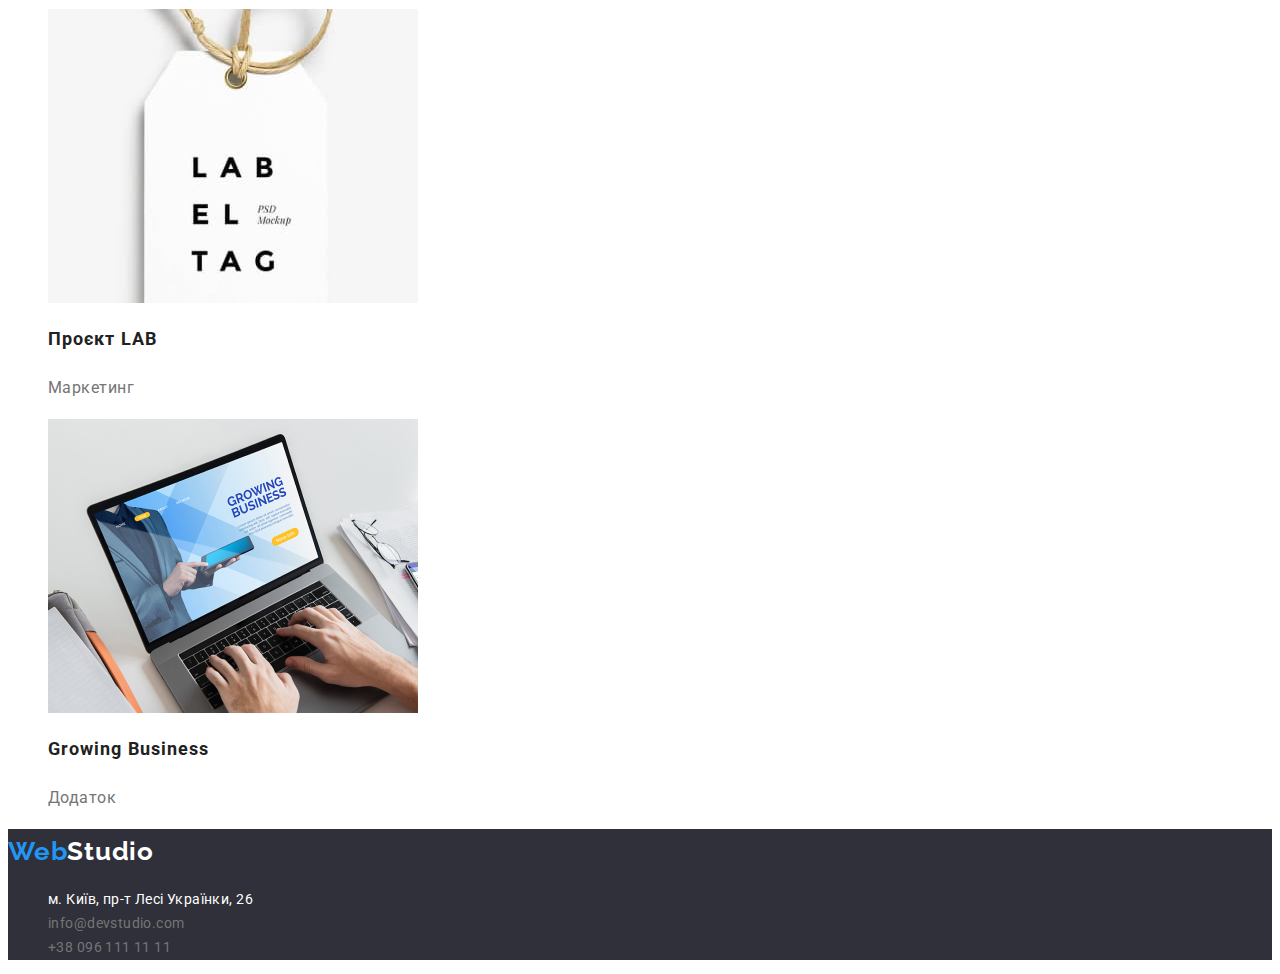
==== commit 540eb651: "правки2" ====
--- a/portfolio.html
+++ b/portfolio.html
@@ -20,8 +20,8 @@
           >Web<span class="span-logo">Studio</span></a
         >
         <ul class="site-navigation list">
-          <li><a href="./index.html" class="link current">Студія</a></li>
-          <li><a href="./portfolio.html" class="link">Портфоліо</a></li>
+          <li><a href="./index.html" class="link">Студія</a></li>
+          <li><a href="./portfolio.html" class="link current">Портфоліо</a></li>
           <li><a href="#" class="link">Контакти</a></li>
         </ul>
       </nav>
@@ -52,7 +52,7 @@
           <li>
             <img src="./images/site.jpg" alt="сайт на ноутбуці" />
             <h2 class="project-title">Технокряк</h2>
-            <h3 class="project-name">Веб-сайт</h3>
+            <p class="project-name">Веб-сайт</p>
           </li>
           <li>
             <img
@@ -60,7 +60,7 @@
               alt="дизайн постеру два баскетболісти з м'ячем"
             />
             <h2 class="project-title">Постер New Orlean vs Golden Star</h2>
-            <h3 class="project-name">Дизайн</h3>
+            <p class="project-name">Дизайн</p>
           </li>
           <li>
             <img
@@ -68,32 +68,32 @@
               alt="додаток для ресторану риба"
             />
             <h2 class="project-title">Ресторан Seafood</h2>
-            <h3 class="project-name">Додаток</h3>
+            <p class="project-name">Додаток</p>
           </li>
           <li>
             <img src="./images/headphones.jpg" alt="Навушники" />
             <h2 class="project-title">Проєкт Prime</h2>
-            <h3 class="project-name">Маркетинг</h3>
+            <p class="project-name">Маркетинг</p>
           </li>
           <li>
             <img src="./images/boxes-app.jpg" alt="Додаток дві коробки" />
             <h2 class="project-title">Проєкт Boxes</h2>
-            <h3 class="project-name">Додаток</h3>
+            <p class="project-name">Додаток</p>
           </li>
           <li>
             <img src="./images/site2.jpg" alt="зображення сайта на моніторі" />
             <h2 class="project-title">Inspiration has no Borders</h2>
-            <h3 class="project-name">Веб-сайт</h3>
+            <p class="project-name">Веб-сайт</p>
           </li>
           <li>
             <img src="./images/magazine.jpg" alt="дизайн журналу" />
             <h2 class="project-title">Видання Limited Edition</h2>
-            <h3 class="project-name">Дизайн</h3>
+            <p class="project-name">Дизайн</p>
           </li>
           <li>
             <img src="./images/tag.jpg" alt="бірка із літерами" />
             <h2 class="project-title">Проєкт LAB</h2>
-            <h3 class="project-name">Маркетинг</h3>
+            <p class="project-name">Маркетинг</p>
           </li>
           <li>
             <img
@@ -101,7 +101,7 @@
               alt="додаток відкритий на ноутбуці"
             />
             <h2 class="project-title">Growing Business</h2>
-            <h3 class="project-name">Додаток</h3>
+            <p class="project-name">Додаток</p>
           </li>
         </ul>
       </section>
--- a/css/styles.css
+++ b/css/styles.css
@@ -107,7 +107,7 @@
 
 .title {
   color: var(--secondary-text-color);
-
+font-style: 14px;
   line-height: 1.14;
   letter-spacing: 0.03em;
 }
@@ -166,11 +166,10 @@
   color: var(--primary-white-color);
 }
 
-.porject-title {
+.project-title {
   font-size: 18px;
 line-height: 2;
 letter-spacing: 0.06em;
-
 color: var(--secondary-text-color);
 }
 
